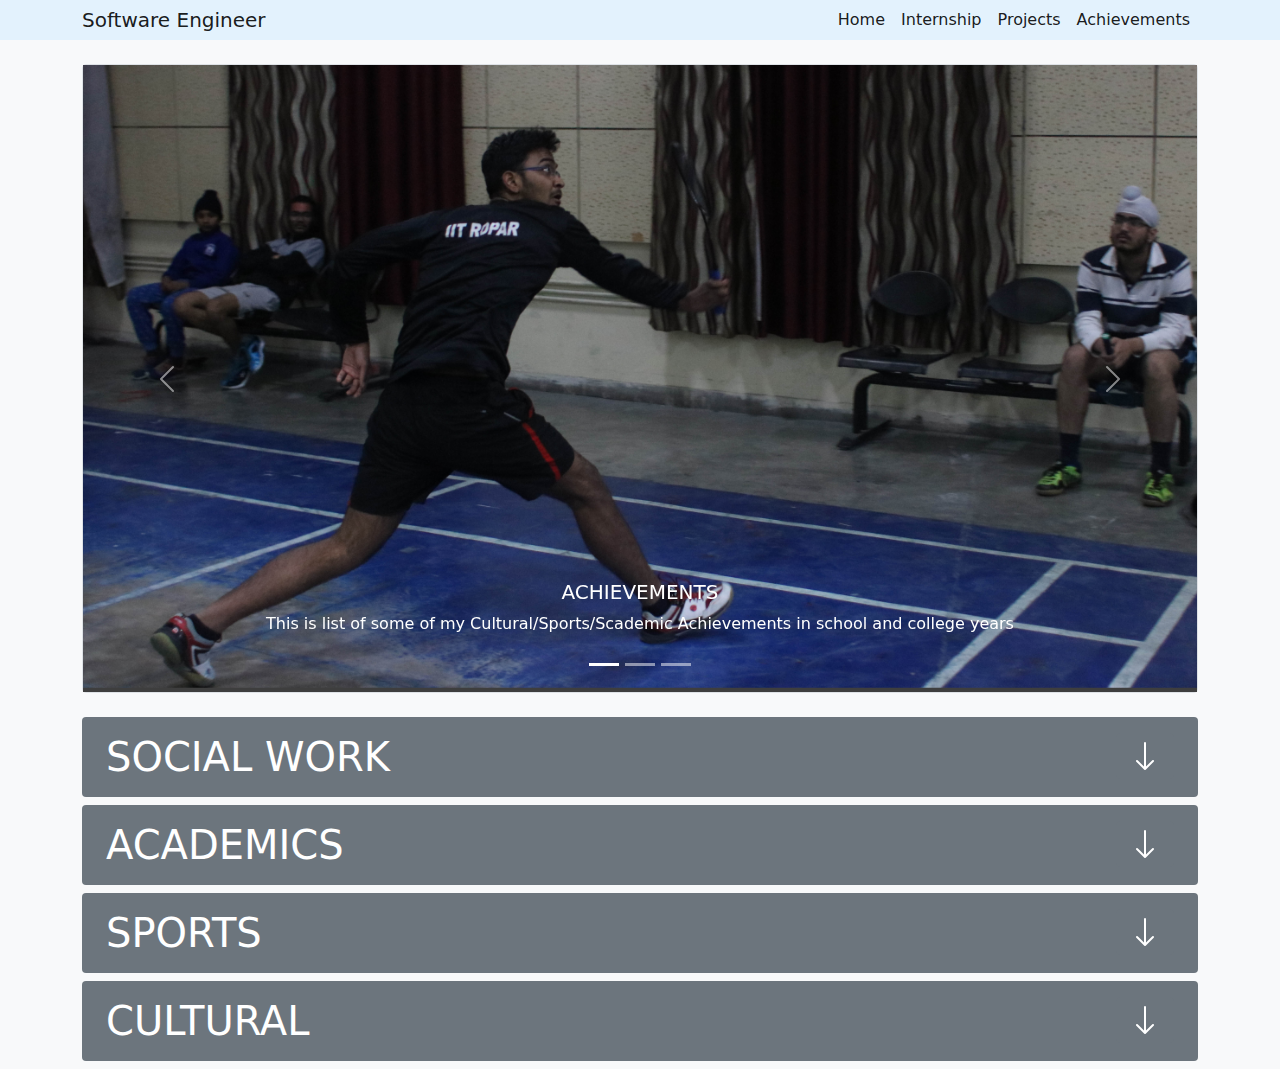
==== achievements.html @ 830b5b80 "first safe state" ====
<!DOCTYPE html>
<html lang="en">
  <head>
    <meta charset="UTF-8" />
    <meta http-equiv="X-UA-Compatible" content="IE=edge" />
    <meta name="viewport" content="width=device-width, initial-scale=1.0" />
    <!-- bootstrap css -->
    <link rel="stylesheet" href="./bootstrap.min.css" />

    <!-- my css -->
    <link rel="stylesheet" href="./style.css" />
    <title>Courses</title>
  </head>
  <body class="bg-light">
    <nav
      class="p-0 navbar navbar-expand-lg navbar-light"
      style="background-color: #e3f2fd"
    >
      <div class="container">
        <a class="navbar-brand" href="#">Software Engineer</a>
        <button
          class="navbar-toggler"
          type="button"
          data-bs-toggle="collapse"
          data-bs-target="#navbarSupportedContent"
          aria-controls="navbarSupportedContent"
          aria-expanded="false"
          aria-label="Toggle navigation"
        >
          <span class="navbar-toggler-icon"></span>
        </button>
        <div class="collapse navbar-collapse" id="navbarSupportedContent">
          <ul class="navbar-nav ms-auto mb-2 mb-lg-0">
            <li class="nav-item">
              <a class="nav-link active" aria-current="page" href="./index.html"
                >Home</a
              >
            </li>
            <li class="nav-item">
              <a
                class="nav-link active"
                aria-current="page"
                href="./internship.html"
                >Internship</a
              >
            </li>
            <li class="nav-item">
              <a
                class="nav-link active"
                aria-current="page"
                href="./projects.html"
                >Projects</a
              >
            </li>
            <li class="nav-item">
              <a
                class="nav-link active"
                aria-current="page"
                href="./achievements.html"
                >Achievements</a
              >
            </li>
          </ul>
        </div>
      </div>
    </nav>
    <div class="container">
      <!-- =====================================================================carousal -->
      <div id="top_area" class="container my-4 border rounded p-0">
        <div
          id="carouselExamplelight"
          class="carousel carousel-light slide carousel-fade"
          data-bs-ride="carousel"
        >
          <div class="carousel-indicators">
            <button
              type="button"
              data-bs-target="#carouselExamplelight"
              data-bs-slide-to="0"
              class="active"
              aria-current="true"
              aria-label="Slide 1"
            ></button>
            <button
              type="button"
              data-bs-target="#carouselExamplelight"
              data-bs-slide-to="1"
              aria-label="Slide 2"
            ></button>
            <button
              type="button"
              data-bs-target="#carouselExamplelight"
              data-bs-slide-to="2"
              aria-label="Slide 3"
            ></button>
          </div>
          <div class="carousel-inner">
            <div class="carousel-item active" data-bs-interval="10000">
              <img
                src="./img/achievements1.png"
                class="d-block w-100"
                alt="..."
              />
              <div class="carousel-caption d-none d-md-block">
                <h5>ACHIEVEMENTS</h5>
                <p>
                  This is list of some of my Cultural/Sports/Scademic
                  Achievements in school and college years
                </p>
              </div>
            </div>
            <div class="carousel-item" data-bs-interval="2000">
              <img
                src="./img/achievements2.png"
                class="d-block w-100"
                alt="..."
              />
              <div class="carousel-caption d-none d-md-block">
                <h5>ACHIEVEMENTS</h5>
                <p>
                  This is list of some of my Cultural/Sports/Scademic
                  Achievements in school and college years
                </p>
              </div>
            </div>
            <div class="carousel-item">
              <img
                src="./img/achievements3.png"
                class="d-block w-100"
                alt="..."
              />
              <div class="carousel-caption d-none d-md-block">
                <h5>ACHIEVEMENTS</h5>
                <p>
                  This is list of some of my Cultural/Sports/Scademic
                  Achievements in school and college years
                </p>
              </div>
            </div>
          </div>
          <button
            class="carousel-control-prev"
            type="button"
            data-bs-target="#carouselExamplelight"
            data-bs-slide="prev"
          >
            <span class="carousel-control-prev-icon" aria-hidden="true"></span>
            <span class="visually-hidden">Previous</span>
          </button>
          <button
            class="carousel-control-next"
            type="button"
            data-bs-target="#carouselExamplelight"
            data-bs-slide="next"
          >
            <span class="carousel-control-next-icon" aria-hidden="true"></span>
            <span class="visually-hidden">Next</span>
          </button>
        </div>
      </div>
      <!-- =====================================================================carousal end-->

      <!-- =====================================================================list -->
      <div class="container bg-secondary text-white border-5 rounded py-3 my-2">
        <div
          class="container"
          data-bs-toggle="collapse"
          data-bs-target="#collapseExample0"
          aria-expanded="false"
          aria-controls="collapseExample"
        >
          <h1 class="d-inline">SOCIAL WORK</h1>

          <button
            type="button"
            class="btn btn-secondary float-end d-none d-lg-block"
            data-bs-toggle="collapse"
            data-bs-target="#collapseExample0"
            aria-expanded="false"
            aria-controls="collapseExample"
          >
            <svg
              xmlns="http://www.w3.org/2000/svg"
              width="32"
              height="32"
              fill="currentColor"
              class="bi bi-arrow-down"
              viewBox="0 0 16 16"
            >
              <path
                fill-rule="evenodd"
                d="M8 1a.5.5 0 0 1 .5.5v11.793l3.146-3.147a.5.5 0 0 1 .708.708l-4 4a.5.5 0 0 1-.708 0l-4-4a.5.5 0 0 1 .708-.708L7.5 13.293V1.5A.5.5 0 0 1 8 1z"
              ></path>
            </svg>
          </button>
        </div>
        <div id="collapseExample0" class="collapse my-2">
          <div class="container bg-light py-3">
            <ol class="list-group list-group-flush">
              <li class="list-group-item">
                <span class="h3">Fund-Raising Executive - Bloodconnect</span>
                <br />
                <p class="text-primary my-2">
                  Indian Institute of Technology Delhi | Jun 2017
                </p>
                <p>
                  Started Working in Bloodconnect for a Social cause to help
                  reduce the Shortage of Blood supply in blood banks.
                </p>

                <!-- <p>
          fbabi fsabfasjhfbas fasjbfasjibf asnfbasjifbsafasdbujfbasdjk fasjbf
          ajks
        </p> -->
                <button
                  onclick="window.open('https://www.bloodconnect.org/');"
                  type="button"
                  class="btn btn-warning"
                >
                  About Bloodconnect
                </button>
              </li>
            </ol>
          </div>
        </div>
      </div>

      <div class="container bg-secondary text-white border-5 rounded py-3 my-2">
        <div
          class="container"
          data-bs-toggle="collapse"
          data-bs-target="#collapseExample1"
          aria-expanded="false"
          aria-controls="collapseExample"
        >
          <h1 class="d-inline">ACADEMICS</h1>

          <button
            type="button"
            class="btn btn-secondary float-end d-none d-lg-block"
            data-bs-toggle="collapse"
            data-bs-target="#collapseExample1"
            aria-expanded="false"
            aria-controls="collapseExample"
          >
            <svg
              xmlns="http://www.w3.org/2000/svg"
              width="32"
              height="32"
              fill="currentColor"
              class="bi bi-arrow-down"
              viewBox="0 0 16 16"
            >
              <path
                fill-rule="evenodd"
                d="M8 1a.5.5 0 0 1 .5.5v11.793l3.146-3.147a.5.5 0 0 1 .708.708l-4 4a.5.5 0 0 1-.708 0l-4-4a.5.5 0 0 1 .708-.708L7.5 13.293V1.5A.5.5 0 0 1 8 1z"
              ></path>
            </svg>
          </button>
        </div>
        <div id="collapseExample1" class="collapse my-2">
          <div class="container bg-light py-3">
            <ol class="list-group list-group-flush">
              <li class="list-group-item">
                <span class="h3"
                  >KVPY-IISc (kishore vaigyanik protsahan yojana)
                </span>
                <br />
                <p class="text-primary my-2">
                  Indian Institute of Science (IISc) | Nov 2016
                </p>
                <p>Cleared the Apptitude test of KVPY Exam</p>

                <!-- <p>
          fbabi fsabfasjhfbas fasjbfasjibf asnfbasjifbsafasdbujfbasdjk fasjbf
          ajks
        </p> -->
                <button
                  onclick="window.open('http://www.kvpy.iisc.ernet.in/main/index.htm', '_blank');"
                  type="button"
                  class="btn btn-warning"
                >
                  About KVPY
                </button>
              </li>
              <li class="list-group-item">
                <span class="h3"
                  >Maharashtra Talent Search Examination(MTSE)
                </span>
                <br />
                <p class="text-primary my-2">
                  Nowrosjee Wadia College, Pune | Aug 2013
                </p>
                <p>Received prize and Letter of Honour form MTSE.</p>

                <!-- <p>
          fbabi fsabfasjhfbas fasjbfasjibf asnfbasjifbsafasdbujfbasdjk fasjbf
          ajks
        </p> -->
                <button
                  onclick="window.open('https://www.mtsexam.org/', '_blank');"
                  type="button"
                  class="btn btn-warning"
                >
                  About MTSE
                </button>
              </li>
              <li class="list-group-item">
                <span class="h3"
                  >Dr. Homi Bhabha Balvaidnyanik Competition.
                </span>
                <br />
                <p class="text-primary my-2">
                  The Mumbai Science Teacher's Association | Jun 2010
                </p>
                <p>Cleared The Homi Bhabha Balvaidnyanik Competition.</p>

                <!-- <p>
          fbabi fsabfasjhfbas fasjbfasjibf asnfbasjifbsafasdbujfbasdjk fasjbf
          ajks
        </p> -->
                <button
                  onclick="window.open('https://msta.in/homi-bhabha-exams/', '_blank');"
                  type="button"
                  class="btn btn-warning"
                >
                  About Homi Baba
                </button>
              </li>
              <li class="list-group-item">
                <span class="h3">Vedic Maths </span>
                <br />
                <p class="text-primary my-2">
                  Multidisciplinary Professional Training, Pune (MPTA pune) |
                  Jun 2006
                </p>
                <p>Cleared 1st level in vedic maths</p>

                <button
                  onclick="window.open('http://mathlearners.com/', '_blank');"
                  type="button"
                  class="btn btn-warning"
                >
                  Vedic maths
                </button>
              </li>
            </ol>
          </div>
        </div>
      </div>

      <div class="container bg-secondary text-white border-5 rounded py-3 my-2">
        <div
          class="container"
          data-bs-toggle="collapse"
          data-bs-target="#collapseExample2"
          aria-expanded="false"
          aria-controls="collapseExample"
        >
          <h1 class="d-inline">SPORTS</h1>

          <button
            type="button"
            class="btn btn-secondary float-end d-none d-lg-block"
            data-bs-toggle="collapse"
            data-bs-target="#collapseExample2"
            aria-expanded="false"
            aria-controls="collapseExample"
          >
            <svg
              xmlns="http://www.w3.org/2000/svg"
              width="32"
              height="32"
              fill="currentColor"
              class="bi bi-arrow-down"
              viewBox="0 0 16 16"
            >
              <path
                fill-rule="evenodd"
                d="M8 1a.5.5 0 0 1 .5.5v11.793l3.146-3.147a.5.5 0 0 1 .708.708l-4 4a.5.5 0 0 1-.708 0l-4-4a.5.5 0 0 1 .708-.708L7.5 13.293V1.5A.5.5 0 0 1 8 1z"
              ></path>
            </svg>
          </button>
        </div>
        <div id="collapseExample2" class="collapse my-2">
          <div class="container bg-light py-3">
            <ol class="list-group list-group-flush">
              <li class="list-group-item">
                <span class="h3">52nd Inter-IIT sports meet </span>
                <br />
                <p class="text-primary my-2">
                  Indian Institute of Technology Madras | Dec 2017
                </p>
                <p>Represented IIT Ropar in 52nd Inter IIT sports meet.</p>
                <p>Sport - Badminton</p>

                <!-- <p>
          fbabi fsabfasjhfbas fasjbfasjibf asnfbasjifbsafasdbujfbasdjk fasjbf
          ajks
        </p> -->
                <button
                  onclick="window.open('https://www.google.com/search?q=inter+iit+sports+meet&oq=inter+iit+sport&aqs=chrome.0.0l2j69i57j0l6.6520j0j7&client=ubuntu&sourceid=chrome&ie=UTF-8', '_blank');"
                  type="button"
                  class="btn btn-warning"
                >
                  About
                </button>
              </li>
              <li class="list-group-item">
                <span class="h3"
                  >1st place in chess competition. (2nd Year)
                </span>
                <br />
                <p class="text-primary my-2">IIT Ropar | Jan 2019</p>
                <p>
                  Secured 1st place in Inter Year Chess Tournament at IIT Ropar
                </p>

                <!-- <p>
          fbabi fsabfasjhfbas fasjbfasjibf asnfbasjifbsafasdbujfbasdjk fasjbf
          ajks
        </p> -->
                <button
                  onclick="window.open('https://www.facebook.com/aarohan.iitrpr/', '_blank');"
                  type="button"
                  class="btn btn-warning"
                >
                  About Sports Fest
                </button>
              </li>
              <li class="list-group-item">
                <span class="h3">Karate </span>
                <br />
                <p class="text-primary my-2">
                  Jeevan Kirloskar Smriti Karandak | Dec 2011
                </p>
                <p>3rd place in District Karate Tournaments</p>
              </li>
              <li class="list-group-item">
                <span class="h3">Strengthon IIT Ropar </span>
                <br />
                <p class="text-primary my-2">IIT Ropar | Feb 2017</p>
                <p>Secured 1st place in Tug of war event at IIT Ropar</p>
              </li>
            </ol>
          </div>
        </div>
      </div>

      <div class="container bg-secondary text-white border-5 rounded py-3 my-2">
        <div
          class="container"
          data-bs-toggle="collapse"
          data-bs-target="#collapseExample3"
          aria-expanded="false"
          aria-controls="collapseExample"
        >
          <h1 class="d-inline">CULTURAL</h1>

          <button
            type="button"
            class="btn btn-secondary float-end d-none d-lg-block"
            data-bs-toggle="collapse"
            data-bs-target="#collapseExample3"
            aria-expanded="false"
            aria-controls="collapseExample"
          >
            <svg
              xmlns="http://www.w3.org/2000/svg"
              width="32"
              height="32"
              fill="currentColor"
              class="bi bi-arrow-down"
              viewBox="0 0 16 16"
            >
              <path
                fill-rule="evenodd"
                d="M8 1a.5.5 0 0 1 .5.5v11.793l3.146-3.147a.5.5 0 0 1 .708.708l-4 4a.5.5 0 0 1-.708 0l-4-4a.5.5 0 0 1 .708-.708L7.5 13.293V1.5A.5.5 0 0 1 8 1z"
              ></path>
            </svg>
          </button>
        </div>
        <div id="collapseExample3" class="collapse my-2">
          <div class="container bg-light py-3">
            <ol class="list-group list-group-flush">
              <li class="list-group-item">
                <span class="h3">level 1 - Harmonium Exam </span>
                <br />
                <p class="text-primary my-2">
                  Akhil Bhartiya Gandharva Mahavidyalaya Mandal, Mumbai | Jun
                  2008
                </p>
                <p>Cleared Level-1 Harmonium exam</p>
                <p>Sport - Badminton</p>

                <!-- <p>
          fbabi fsabfasjhfbas fasjbfasjibf asnfbasjifbsafasdbujfbasdjk fasjbf
          ajks
        </p> -->
                <button
                  onclick="window.open('https://abgmvm.org/');"
                  type="button"
                  class="btn btn-warning"
                >
                  About
                </button>
              </li>
              <li class="list-group-item">
                <span class="h3">level 2 - Harmonium Exam </span>
                <br />
                <p class="text-primary my-2">
                  Akhil Bhartiya Gandharva Mahavidyalaya Mandal, Mumbai | Jul
                  2009
                </p>
                <p>Cleared Level-2 Harmonium exam.</p>

                <!-- <p>
          fbabi fsabfasjhfbas fasjbfasjibf asnfbasjifbsafasdbujfbasdjk fasjbf
          ajks
        </p> -->
                <button
                  onclick="window.open('https://abgmvm.org/', '_blank');"
                  type="button"
                  class="btn btn-warning"
                >
                  About
                </button>
              </li>
            </ol>
          </div>
        </div>
      </div>

      <!-- ===================================================================== list -->
    </div>

    <script src="./bootstrap.min.js"></script>
  </body>
</html>
---- style.css ----
/* ======================================================================fonts */
/* @import url(../fonts/Roboto/Roboto-Regular.ttf);
@import url("https://fonts.googleapis.com/css2?family=Baloo+Bhai+2:wght@600&display=swap"); */
/* ======================================================================fonts */

html,
body {
  /* font-family: "Roboto"; */
  /* font-family: "Baloo Bhai 2", cursive; */
  font-family: -apple-system, system-ui, BlinkMacSystemFont, "Segoe UI", Roboto,
    "Helvetica Neue", Arial, sans-serif;
  margin: 0%;
  box-sizing: border-box;
  /* background-image: url("https://images.unsplash.com/photo-1454117096348-e4abbeba002c?ixlib=rb-1.2.1&ixid=MnwxMjA3fDB8MHxwaG90by1wYWdlfHx8fGVufDB8fHx8&auto=format&fit=crop&w=750&q=80");
  background-size: cover; */
}

.my_navbar a:active {
  color: blueviolet;
}
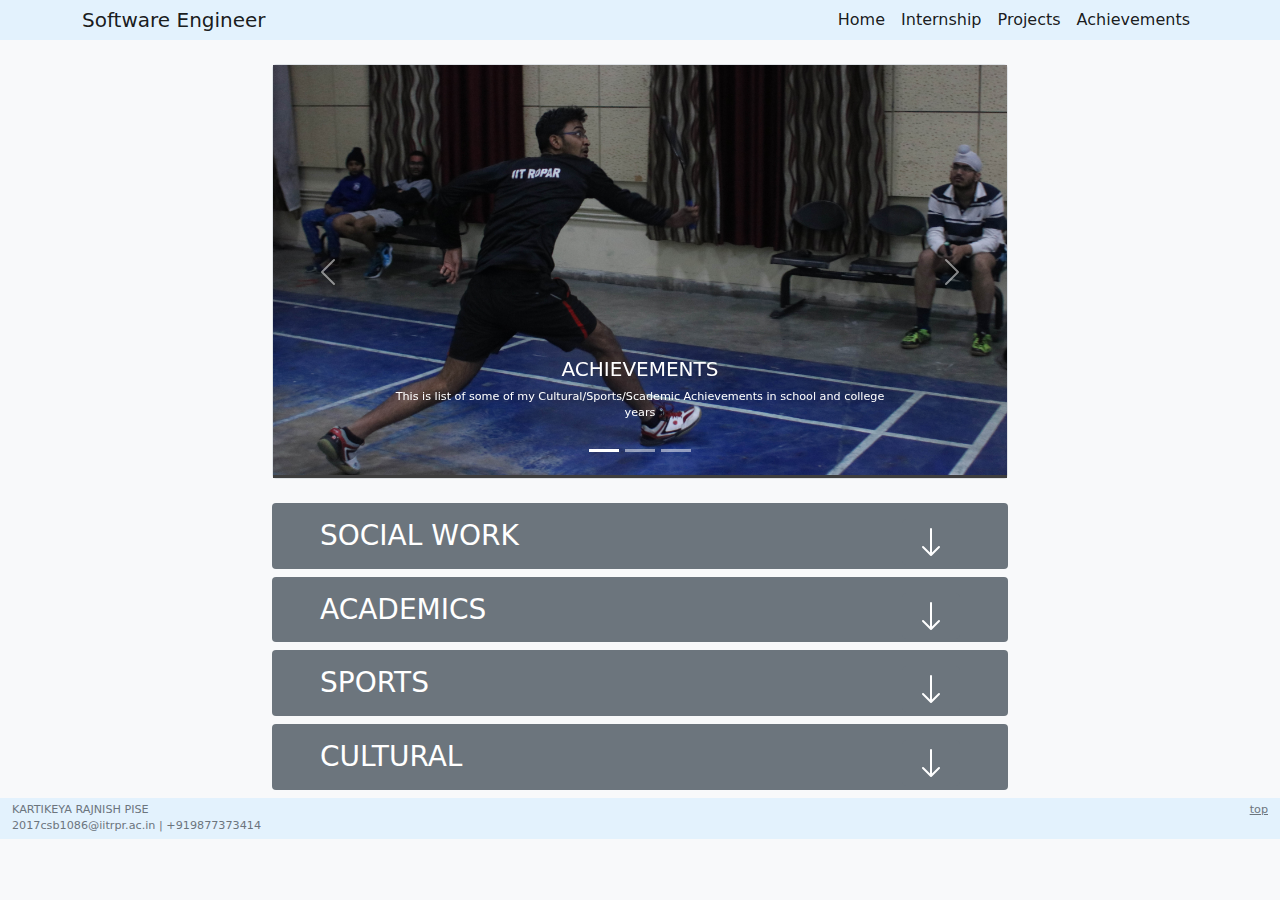
==== commit 8ba4dc4c: "final1 commit before deploying" ====
--- a/achievements.html
+++ b/achievements.html
@@ -9,7 +9,7 @@
 
     <!-- my css -->
     <link rel="stylesheet" href="./style.css" />
-    <title>Courses</title>
+    <title>Kartikeya</title>
   </head>
   <body class="bg-light">
     <nav
@@ -65,474 +65,511 @@
       </div>
     </nav>
     <div class="container">
-      <!-- =====================================================================carousal -->
-      <div id="top_area" class="container my-4 border rounded p-0">
-        <div
-          id="carouselExamplelight"
-          class="carousel carousel-light slide carousel-fade"
-          data-bs-ride="carousel"
-        >
-          <div class="carousel-indicators">
-            <button
-              type="button"
-              data-bs-target="#carouselExamplelight"
-              data-bs-slide-to="0"
-              class="active"
-              aria-current="true"
-              aria-label="Slide 1"
-            ></button>
-            <button
-              type="button"
-              data-bs-target="#carouselExamplelight"
-              data-bs-slide-to="1"
-              aria-label="Slide 2"
-            ></button>
-            <button
-              type="button"
-              data-bs-target="#carouselExamplelight"
-              data-bs-slide-to="2"
-              aria-label="Slide 3"
-            ></button>
+      <!-- =====================================================================list -->
+      <div class="row">
+        <div class="col-lg-2"></div>
+        <div class="col-lg-8 decrease_font">
+          <!-- =====================================================================carousal -->
+          <div id="top_area" class="container my-4 border rounded p-0">
+            <div
+              id="carouselExamplelight"
+              class="carousel carousel-light slide carousel-fade"
+              data-bs-ride="carousel"
+            >
+              <div class="carousel-indicators">
+                <button
+                  type="button"
+                  data-bs-target="#carouselExamplelight"
+                  data-bs-slide-to="0"
+                  class="active"
+                  aria-current="true"
+                  aria-label="Slide 1"
+                ></button>
+                <button
+                  type="button"
+                  data-bs-target="#carouselExamplelight"
+                  data-bs-slide-to="1"
+                  aria-label="Slide 2"
+                ></button>
+                <button
+                  type="button"
+                  data-bs-target="#carouselExamplelight"
+                  data-bs-slide-to="2"
+                  aria-label="Slide 3"
+                ></button>
+              </div>
+              <div class="carousel-inner">
+                <div class="carousel-item active" data-bs-interval="10000">
+                  <img
+                    src="./img/achievements1.png"
+                    class="d-block w-100"
+                    alt="..."
+                  />
+                  <div class="carousel-caption d-none d-md-block">
+                    <h5>ACHIEVEMENTS</h5>
+                    <p>
+                      This is list of some of my Cultural/Sports/Scademic
+                      Achievements in school and college years
+                    </p>
+                  </div>
+                </div>
+                <div class="carousel-item" data-bs-interval="2000">
+                  <img
+                    src="./img/achievements2.png"
+                    class="d-block w-100"
+                    alt="..."
+                  />
+                  <div class="carousel-caption d-none d-md-block">
+                    <h5>ACHIEVEMENTS</h5>
+                    <p>
+                      This is list of some of my Cultural/Sports/Scademic
+                      Achievements in school and college years
+                    </p>
+                  </div>
+                </div>
+                <div class="carousel-item">
+                  <img
+                    src="./img/achievements3.png"
+                    class="d-block w-100"
+                    alt="..."
+                  />
+                  <div class="carousel-caption d-none d-md-block">
+                    <h5>ACHIEVEMENTS</h5>
+                    <p>
+                      This is list of some of my Cultural/Sports/Scademic
+                      Achievements in school and college years
+                    </p>
+                  </div>
+                </div>
+              </div>
+              <button
+                class="carousel-control-prev"
+                type="button"
+                data-bs-target="#carouselExamplelight"
+                data-bs-slide="prev"
+              >
+                <span
+                  class="carousel-control-prev-icon"
+                  aria-hidden="true"
+                ></span>
+                <span class="visually-hidden">Previous</span>
+              </button>
+              <button
+                class="carousel-control-next"
+                type="button"
+                data-bs-target="#carouselExamplelight"
+                data-bs-slide="next"
+              >
+                <span
+                  class="carousel-control-next-icon"
+                  aria-hidden="true"
+                ></span>
+                <span class="visually-hidden">Next</span>
+              </button>
+            </div>
           </div>
-          <div class="carousel-inner">
-            <div class="carousel-item active" data-bs-interval="10000">
-              <img
-                src="./img/achievements1.png"
-                class="d-block w-100"
-                alt="..."
-              />
-              <div class="carousel-caption d-none d-md-block">
-                <h5>ACHIEVEMENTS</h5>
-                <p>
-                  This is list of some of my Cultural/Sports/Scademic
-                  Achievements in school and college years
-                </p>
+          <!-- =====================================================================carousal end-->
+
+          <div
+            class="container bg-secondary text-white border-5 rounded py-3 my-2"
+          >
+            <div
+              class="container"
+              data-bs-toggle="collapse"
+              data-bs-target="#collapseExample0"
+              aria-expanded="false"
+              aria-controls="collapseExample"
+            >
+              <h3 class="d-inline">SOCIAL WORK</h3>
+
+              <button
+                type="button"
+                class="btn btn-secondary float-end d-none d-lg-block"
+                data-bs-toggle="collapse"
+                data-bs-target="#collapseExample0"
+                aria-expanded="false"
+                aria-controls="collapseExample"
+              >
+                <svg
+                  xmlns="http://www.w3.org/2000/svg"
+                  width="32"
+                  height="32"
+                  fill="currentColor"
+                  class="bi bi-arrow-down"
+                  viewBox="0 0 16 16"
+                >
+                  <path
+                    fill-rule="evenodd"
+                    d="M8 1a.5.5 0 0 1 .5.5v11.793l3.146-3.147a.5.5 0 0 1 .708.708l-4 4a.5.5 0 0 1-.708 0l-4-4a.5.5 0 0 1 .708-.708L7.5 13.293V1.5A.5.5 0 0 1 8 1z"
+                  ></path>
+                </svg>
+              </button>
+            </div>
+            <div id="collapseExample0" class="collapse my-2">
+              <div class="container bg-light py-3">
+                <ol class="list-group list-group-flush">
+                  <li class="list-group-item">
+                    <span class="h5"
+                      >Fund-Raising Executive - Bloodconnect</span
+                    >
+                    <br />
+                    <p class="text-primary my-2">
+                      Indian Institute of Technology Delhi | Jun 2017
+                    </p>
+                    <p>
+                      Started Working in Bloodconnect for a Social cause to help
+                      reduce the Shortage of Blood supply in blood banks.
+                    </p>
+
+                    <!-- <p>
+              fbabi fsabfasjhfbas fasjbfasjibf asnfbasjifbsafasdbujfbasdjk fasjbf
+              ajks
+            </p> -->
+                    <button
+                      onclick="window.open('https://www.bloodconnect.org/');"
+                      type="button"
+                      class="btn btn-warning"
+                    >
+                      About Bloodconnect
+                    </button>
+                  </li>
+                </ol>
               </div>
             </div>
-            <div class="carousel-item" data-bs-interval="2000">
-              <img
-                src="./img/achievements2.png"
-                class="d-block w-100"
-                alt="..."
-              />
-              <div class="carousel-caption d-none d-md-block">
-                <h5>ACHIEVEMENTS</h5>
-                <p>
-                  This is list of some of my Cultural/Sports/Scademic
-                  Achievements in school and college years
-                </p>
+          </div>
+
+          <div
+            class="container bg-secondary text-white border-5 rounded py-3 my-2"
+          >
+            <div
+              class="container"
+              data-bs-toggle="collapse"
+              data-bs-target="#collapseExample1"
+              aria-expanded="false"
+              aria-controls="collapseExample"
+            >
+              <h3 class="d-inline">ACADEMICS</h3>
+
+              <button
+                type="button"
+                class="btn btn-secondary float-end d-none d-lg-block"
+                data-bs-toggle="collapse"
+                data-bs-target="#collapseExample1"
+                aria-expanded="false"
+                aria-controls="collapseExample"
+              >
+                <svg
+                  xmlns="http://www.w3.org/2000/svg"
+                  width="32"
+                  height="32"
+                  fill="currentColor"
+                  class="bi bi-arrow-down"
+                  viewBox="0 0 16 16"
+                >
+                  <path
+                    fill-rule="evenodd"
+                    d="M8 1a.5.5 0 0 1 .5.5v11.793l3.146-3.147a.5.5 0 0 1 .708.708l-4 4a.5.5 0 0 1-.708 0l-4-4a.5.5 0 0 1 .708-.708L7.5 13.293V1.5A.5.5 0 0 1 8 1z"
+                  ></path>
+                </svg>
+              </button>
+            </div>
+            <div id="collapseExample1" class="collapse my-2">
+              <div class="container bg-light py-3">
+                <ol class="list-group list-group-flush">
+                  <li class="list-group-item">
+                    <span class="h5"
+                      >KVPY-IISc (kishore vaigyanik protsahan yojana)
+                    </span>
+                    <br />
+                    <p class="text-primary my-2">
+                      Indian Institute of Science (IISc) | Nov 2016
+                    </p>
+                    <p>Cleared the Apptitude test of KVPY Exam</p>
+
+                    <!-- <p>
+              fbabi fsabfasjhfbas fasjbfasjibf asnfbasjifbsafasdbujfbasdjk fasjbf
+              ajks
+            </p> -->
+                    <button
+                      onclick="window.open('http://www.kvpy.iisc.ernet.in/main/index.htm', '_blank');"
+                      type="button"
+                      class="btn btn-warning"
+                    >
+                      About KVPY
+                    </button>
+                  </li>
+                  <li class="list-group-item">
+                    <span class="h5"
+                      >Maharashtra Talent Search Examination(MTSE)
+                    </span>
+                    <br />
+                    <p class="text-primary my-2">
+                      Nowrosjee Wadia College, Pune | Aug 2013
+                    </p>
+                    <p>Received prize and Letter of Honour form MTSE.</p>
+
+                    <!-- <p>
+              fbabi fsabfasjhfbas fasjbfasjibf asnfbasjifbsafasdbujfbasdjk fasjbf
+              ajks
+            </p> -->
+                    <button
+                      onclick="window.open('https://www.mtsexam.org/', '_blank');"
+                      type="button"
+                      class="btn btn-warning"
+                    >
+                      About MTSE
+                    </button>
+                  </li>
+                  <li class="list-group-item">
+                    <span class="h5"
+                      >Dr. Homi Bhabha Balvaidnyanik Competition.
+                    </span>
+                    <br />
+                    <p class="text-primary my-2">
+                      The Mumbai Science Teacher's Association | Jun 2010
+                    </p>
+                    <p>Cleared The Homi Bhabha Balvaidnyanik Competition.</p>
+
+                    <!-- <p>
+              fbabi fsabfasjhfbas fasjbfasjibf asnfbasjifbsafasdbujfbasdjk fasjbf
+              ajks
+            </p> -->
+                    <button
+                      onclick="window.open('https://msta.in/homi-bhabha-exams/', '_blank');"
+                      type="button"
+                      class="btn btn-warning"
+                    >
+                      About Homi Baba
+                    </button>
+                  </li>
+                  <li class="list-group-item">
+                    <span class="h5">Vedic Maths </span>
+                    <br />
+                    <p class="text-primary my-2">
+                      Multidisciplinary Professional Training, Pune (MPTA pune)
+                      | Jun 2006
+                    </p>
+                    <p>Cleared 1st level in vedic maths</p>
+
+                    <button
+                      onclick="window.open('http://mathlearners.com/', '_blank');"
+                      type="button"
+                      class="btn btn-warning"
+                    >
+                      Vedic maths
+                    </button>
+                  </li>
+                </ol>
               </div>
             </div>
-            <div class="carousel-item">
-              <img
-                src="./img/achievements3.png"
-                class="d-block w-100"
-                alt="..."
-              />
-              <div class="carousel-caption d-none d-md-block">
-                <h5>ACHIEVEMENTS</h5>
-                <p>
-                  This is list of some of my Cultural/Sports/Scademic
-                  Achievements in school and college years
-                </p>
+          </div>
+
+          <div
+            class="container bg-secondary text-white border-5 rounded py-3 my-2"
+          >
+            <div
+              class="container"
+              data-bs-toggle="collapse"
+              data-bs-target="#collapseExample2"
+              aria-expanded="false"
+              aria-controls="collapseExample"
+            >
+              <h3 class="d-inline">SPORTS</h3>
+
+              <button
+                type="button"
+                class="btn btn-secondary float-end d-none d-lg-block"
+                data-bs-toggle="collapse"
+                data-bs-target="#collapseExample2"
+                aria-expanded="false"
+                aria-controls="collapseExample"
+              >
+                <svg
+                  xmlns="http://www.w3.org/2000/svg"
+                  width="32"
+                  height="32"
+                  fill="currentColor"
+                  class="bi bi-arrow-down"
+                  viewBox="0 0 16 16"
+                >
+                  <path
+                    fill-rule="evenodd"
+                    d="M8 1a.5.5 0 0 1 .5.5v11.793l3.146-3.147a.5.5 0 0 1 .708.708l-4 4a.5.5 0 0 1-.708 0l-4-4a.5.5 0 0 1 .708-.708L7.5 13.293V1.5A.5.5 0 0 1 8 1z"
+                  ></path>
+                </svg>
+              </button>
+            </div>
+            <div id="collapseExample2" class="collapse my-2">
+              <div class="container bg-light py-3">
+                <ol class="list-group list-group-flush">
+                  <li class="list-group-item">
+                    <span class="h5">52nd Inter-IIT sports meet </span>
+                    <br />
+                    <p class="text-primary my-2">
+                      Indian Institute of Technology Madras | Dec 2017
+                    </p>
+                    <p>Represented IIT Ropar in 52nd Inter IIT sports meet.</p>
+                    <p>Sport - Badminton</p>
+
+                    <!-- <p>
+              fbabi fsabfasjhfbas fasjbfasjibf asnfbasjifbsafasdbujfbasdjk fasjbf
+              ajks
+            </p> -->
+                    <button
+                      onclick="window.open('https://www.google.com/search?q=inter+iit+sports+meet&oq=inter+iit+sport&aqs=chrome.0.0l2j69i57j0l6.6520j0j7&client=ubuntu&sourceid=chrome&ie=UTF-8', '_blank');"
+                      type="button"
+                      class="btn btn-warning"
+                    >
+                      About
+                    </button>
+                  </li>
+                  <li class="list-group-item">
+                    <span class="h5"
+                      >1st place in chess competition. (2nd Year)
+                    </span>
+                    <br />
+                    <p class="text-primary my-2">IIT Ropar | Jan 2019</p>
+                    <p>
+                      Secured 1st place in Inter Year Chess Tournament at IIT
+                      Ropar
+                    </p>
+
+                    <!-- <p>
+              fbabi fsabfasjhfbas fasjbfasjibf asnfbasjifbsafasdbujfbasdjk fasjbf
+              ajks
+            </p> -->
+                    <button
+                      onclick="window.open('https://www.facebook.com/aarohan.iitrpr/', '_blank');"
+                      type="button"
+                      class="btn btn-warning"
+                    >
+                      About Sports Fest
+                    </button>
+                  </li>
+                  <li class="list-group-item">
+                    <span class="h5">Karate </span>
+                    <br />
+                    <p class="text-primary my-2">
+                      Jeevan Kirloskar Smriti Karandak | Dec 2011
+                    </p>
+                    <p>3rd place in District Karate Tournaments</p>
+                  </li>
+                  <li class="list-group-item">
+                    <span class="h5">Strengthon IIT Ropar </span>
+                    <br />
+                    <p class="text-primary my-2">IIT Ropar | Feb 2017</p>
+                    <p>Secured 1st place in Tug of war event at IIT Ropar</p>
+                  </li>
+                </ol>
               </div>
             </div>
           </div>
-          <button
-            class="carousel-control-prev"
-            type="button"
-            data-bs-target="#carouselExamplelight"
-            data-bs-slide="prev"
+
+          <div
+            class="container bg-secondary text-white border-5 rounded py-3 my-2"
           >
-            <span class="carousel-control-prev-icon" aria-hidden="true"></span>
-            <span class="visually-hidden">Previous</span>
-          </button>
-          <button
-            class="carousel-control-next"
-            type="button"
-            data-bs-target="#carouselExamplelight"
-            data-bs-slide="next"
-          >
-            <span class="carousel-control-next-icon" aria-hidden="true"></span>
-            <span class="visually-hidden">Next</span>
-          </button>
-        </div>
-      </div>
-      <!-- =====================================================================carousal end-->
-
-      <!-- =====================================================================list -->
-      <div class="container bg-secondary text-white border-5 rounded py-3 my-2">
-        <div
-          class="container"
-          data-bs-toggle="collapse"
-          data-bs-target="#collapseExample0"
-          aria-expanded="false"
-          aria-controls="collapseExample"
-        >
-          <h1 class="d-inline">SOCIAL WORK</h1>
-
-          <button
-            type="button"
-            class="btn btn-secondary float-end d-none d-lg-block"
-            data-bs-toggle="collapse"
-            data-bs-target="#collapseExample0"
-            aria-expanded="false"
-            aria-controls="collapseExample"
-          >
-            <svg
-              xmlns="http://www.w3.org/2000/svg"
-              width="32"
-              height="32"
-              fill="currentColor"
-              class="bi bi-arrow-down"
-              viewBox="0 0 16 16"
+            <div
+              class="container"
+              data-bs-toggle="collapse"
+              data-bs-target="#collapseExample3"
+              aria-expanded="false"
+              aria-controls="collapseExample"
             >
-              <path
-                fill-rule="evenodd"
-                d="M8 1a.5.5 0 0 1 .5.5v11.793l3.146-3.147a.5.5 0 0 1 .708.708l-4 4a.5.5 0 0 1-.708 0l-4-4a.5.5 0 0 1 .708-.708L7.5 13.293V1.5A.5.5 0 0 1 8 1z"
-              ></path>
-            </svg>
-          </button>
-        </div>
-        <div id="collapseExample0" class="collapse my-2">
-          <div class="container bg-light py-3">
-            <ol class="list-group list-group-flush">
-              <li class="list-group-item">
-                <span class="h3">Fund-Raising Executive - Bloodconnect</span>
-                <br />
-                <p class="text-primary my-2">
-                  Indian Institute of Technology Delhi | Jun 2017
-                </p>
-                <p>
-                  Started Working in Bloodconnect for a Social cause to help
-                  reduce the Shortage of Blood supply in blood banks.
-                </p>
-
-                <!-- <p>
-          fbabi fsabfasjhfbas fasjbfasjibf asnfbasjifbsafasdbujfbasdjk fasjbf
-          ajks
-        </p> -->
-                <button
-                  onclick="window.open('https://www.bloodconnect.org/');"
-                  type="button"
-                  class="btn btn-warning"
+              <h3 class="d-inline">CULTURAL</h3>
+
+              <button
+                type="button"
+                class="btn btn-secondary float-end d-none d-lg-block"
+                data-bs-toggle="collapse"
+                data-bs-target="#collapseExample3"
+                aria-expanded="false"
+                aria-controls="collapseExample"
+              >
+                <svg
+                  xmlns="http://www.w3.org/2000/svg"
+                  width="32"
+                  height="32"
+                  fill="currentColor"
+                  class="bi bi-arrow-down"
+                  viewBox="0 0 16 16"
                 >
-                  About Bloodconnect
-                </button>
-              </li>
-            </ol>
+                  <path
+                    fill-rule="evenodd"
+                    d="M8 1a.5.5 0 0 1 .5.5v11.793l3.146-3.147a.5.5 0 0 1 .708.708l-4 4a.5.5 0 0 1-.708 0l-4-4a.5.5 0 0 1 .708-.708L7.5 13.293V1.5A.5.5 0 0 1 8 1z"
+                  ></path>
+                </svg>
+              </button>
+            </div>
+            <div id="collapseExample3" class="collapse my-2">
+              <div class="container bg-light py-3">
+                <ol class="list-group list-group-flush">
+                  <li class="list-group-item">
+                    <span class="h5">level 1 - Harmonium Exam </span>
+                    <br />
+                    <p class="text-primary my-2">
+                      Akhil Bhartiya Gandharva Mahavidyalaya Mandal, Mumbai |
+                      Jun 2008
+                    </p>
+                    <p>Cleared Level-1 Harmonium exam</p>
+                    <p>Sport - Badminton</p>
+
+                    <!-- <p>
+              fbabi fsabfasjhfbas fasjbfasjibf asnfbasjifbsafasdbujfbasdjk fasjbf
+              ajks
+            </p> -->
+                    <button
+                      onclick="window.open('https://abgmvm.org/');"
+                      type="button"
+                      class="btn btn-warning"
+                    >
+                      About
+                    </button>
+                  </li>
+                  <li class="list-group-item">
+                    <span class="h5">level 2 - Harmonium Exam </span>
+                    <br />
+                    <p class="text-primary my-2">
+                      Akhil Bhartiya Gandharva Mahavidyalaya Mandal, Mumbai |
+                      Jul 2009
+                    </p>
+                    <p>Cleared Level-2 Harmonium exam.</p>
+
+                    <!-- <p>
+              fbabi fsabfasjhfbas fasjbfasjibf asnfbasjifbsafasdbujfbasdjk fasjbf
+              ajks
+            </p> -->
+                    <button
+                      onclick="window.open('https://abgmvm.org/', '_blank');"
+                      type="button"
+                      class="btn btn-warning"
+                    >
+                      About
+                    </button>
+                  </li>
+                </ol>
+              </div>
+            </div>
           </div>
         </div>
-      </div>
-
-      <div class="container bg-secondary text-white border-5 rounded py-3 my-2">
-        <div
-          class="container"
-          data-bs-toggle="collapse"
-          data-bs-target="#collapseExample1"
-          aria-expanded="false"
-          aria-controls="collapseExample"
-        >
-          <h1 class="d-inline">ACADEMICS</h1>
-
-          <button
-            type="button"
-            class="btn btn-secondary float-end d-none d-lg-block"
-            data-bs-toggle="collapse"
-            data-bs-target="#collapseExample1"
-            aria-expanded="false"
-            aria-controls="collapseExample"
-          >
-            <svg
-              xmlns="http://www.w3.org/2000/svg"
-              width="32"
-              height="32"
-              fill="currentColor"
-              class="bi bi-arrow-down"
-              viewBox="0 0 16 16"
-            >
-              <path
-                fill-rule="evenodd"
-                d="M8 1a.5.5 0 0 1 .5.5v11.793l3.146-3.147a.5.5 0 0 1 .708.708l-4 4a.5.5 0 0 1-.708 0l-4-4a.5.5 0 0 1 .708-.708L7.5 13.293V1.5A.5.5 0 0 1 8 1z"
-              ></path>
-            </svg>
-          </button>
-        </div>
-        <div id="collapseExample1" class="collapse my-2">
-          <div class="container bg-light py-3">
-            <ol class="list-group list-group-flush">
-              <li class="list-group-item">
-                <span class="h3"
-                  >KVPY-IISc (kishore vaigyanik protsahan yojana)
-                </span>
-                <br />
-                <p class="text-primary my-2">
-                  Indian Institute of Science (IISc) | Nov 2016
-                </p>
-                <p>Cleared the Apptitude test of KVPY Exam</p>
-
-                <!-- <p>
-          fbabi fsabfasjhfbas fasjbfasjibf asnfbasjifbsafasdbujfbasdjk fasjbf
-          ajks
-        </p> -->
-                <button
-                  onclick="window.open('http://www.kvpy.iisc.ernet.in/main/index.htm', '_blank');"
-                  type="button"
-                  class="btn btn-warning"
-                >
-                  About KVPY
-                </button>
-              </li>
-              <li class="list-group-item">
-                <span class="h3"
-                  >Maharashtra Talent Search Examination(MTSE)
-                </span>
-                <br />
-                <p class="text-primary my-2">
-                  Nowrosjee Wadia College, Pune | Aug 2013
-                </p>
-                <p>Received prize and Letter of Honour form MTSE.</p>
-
-                <!-- <p>
-          fbabi fsabfasjhfbas fasjbfasjibf asnfbasjifbsafasdbujfbasdjk fasjbf
-          ajks
-        </p> -->
-                <button
-                  onclick="window.open('https://www.mtsexam.org/', '_blank');"
-                  type="button"
-                  class="btn btn-warning"
-                >
-                  About MTSE
-                </button>
-              </li>
-              <li class="list-group-item">
-                <span class="h3"
-                  >Dr. Homi Bhabha Balvaidnyanik Competition.
-                </span>
-                <br />
-                <p class="text-primary my-2">
-                  The Mumbai Science Teacher's Association | Jun 2010
-                </p>
-                <p>Cleared The Homi Bhabha Balvaidnyanik Competition.</p>
-
-                <!-- <p>
-          fbabi fsabfasjhfbas fasjbfasjibf asnfbasjifbsafasdbujfbasdjk fasjbf
-          ajks
-        </p> -->
-                <button
-                  onclick="window.open('https://msta.in/homi-bhabha-exams/', '_blank');"
-                  type="button"
-                  class="btn btn-warning"
-                >
-                  About Homi Baba
-                </button>
-              </li>
-              <li class="list-group-item">
-                <span class="h3">Vedic Maths </span>
-                <br />
-                <p class="text-primary my-2">
-                  Multidisciplinary Professional Training, Pune (MPTA pune) |
-                  Jun 2006
-                </p>
-                <p>Cleared 1st level in vedic maths</p>
-
-                <button
-                  onclick="window.open('http://mathlearners.com/', '_blank');"
-                  type="button"
-                  class="btn btn-warning"
-                >
-                  Vedic maths
-                </button>
-              </li>
-            </ol>
-          </div>
-        </div>
-      </div>
-
-      <div class="container bg-secondary text-white border-5 rounded py-3 my-2">
-        <div
-          class="container"
-          data-bs-toggle="collapse"
-          data-bs-target="#collapseExample2"
-          aria-expanded="false"
-          aria-controls="collapseExample"
-        >
-          <h1 class="d-inline">SPORTS</h1>
-
-          <button
-            type="button"
-            class="btn btn-secondary float-end d-none d-lg-block"
-            data-bs-toggle="collapse"
-            data-bs-target="#collapseExample2"
-            aria-expanded="false"
-            aria-controls="collapseExample"
-          >
-            <svg
-              xmlns="http://www.w3.org/2000/svg"
-              width="32"
-              height="32"
-              fill="currentColor"
-              class="bi bi-arrow-down"
-              viewBox="0 0 16 16"
-            >
-              <path
-                fill-rule="evenodd"
-                d="M8 1a.5.5 0 0 1 .5.5v11.793l3.146-3.147a.5.5 0 0 1 .708.708l-4 4a.5.5 0 0 1-.708 0l-4-4a.5.5 0 0 1 .708-.708L7.5 13.293V1.5A.5.5 0 0 1 8 1z"
-              ></path>
-            </svg>
-          </button>
-        </div>
-        <div id="collapseExample2" class="collapse my-2">
-          <div class="container bg-light py-3">
-            <ol class="list-group list-group-flush">
-              <li class="list-group-item">
-                <span class="h3">52nd Inter-IIT sports meet </span>
-                <br />
-                <p class="text-primary my-2">
-                  Indian Institute of Technology Madras | Dec 2017
-                </p>
-                <p>Represented IIT Ropar in 52nd Inter IIT sports meet.</p>
-                <p>Sport - Badminton</p>
-
-                <!-- <p>
-          fbabi fsabfasjhfbas fasjbfasjibf asnfbasjifbsafasdbujfbasdjk fasjbf
-          ajks
-        </p> -->
-                <button
-                  onclick="window.open('https://www.google.com/search?q=inter+iit+sports+meet&oq=inter+iit+sport&aqs=chrome.0.0l2j69i57j0l6.6520j0j7&client=ubuntu&sourceid=chrome&ie=UTF-8', '_blank');"
-                  type="button"
-                  class="btn btn-warning"
-                >
-                  About
-                </button>
-              </li>
-              <li class="list-group-item">
-                <span class="h3"
-                  >1st place in chess competition. (2nd Year)
-                </span>
-                <br />
-                <p class="text-primary my-2">IIT Ropar | Jan 2019</p>
-                <p>
-                  Secured 1st place in Inter Year Chess Tournament at IIT Ropar
-                </p>
-
-                <!-- <p>
-          fbabi fsabfasjhfbas fasjbfasjibf asnfbasjifbsafasdbujfbasdjk fasjbf
-          ajks
-        </p> -->
-                <button
-                  onclick="window.open('https://www.facebook.com/aarohan.iitrpr/', '_blank');"
-                  type="button"
-                  class="btn btn-warning"
-                >
-                  About Sports Fest
-                </button>
-              </li>
-              <li class="list-group-item">
-                <span class="h3">Karate </span>
-                <br />
-                <p class="text-primary my-2">
-                  Jeevan Kirloskar Smriti Karandak | Dec 2011
-                </p>
-                <p>3rd place in District Karate Tournaments</p>
-              </li>
-              <li class="list-group-item">
-                <span class="h3">Strengthon IIT Ropar </span>
-                <br />
-                <p class="text-primary my-2">IIT Ropar | Feb 2017</p>
-                <p>Secured 1st place in Tug of war event at IIT Ropar</p>
-              </li>
-            </ol>
-          </div>
-        </div>
-      </div>
-
-      <div class="container bg-secondary text-white border-5 rounded py-3 my-2">
-        <div
-          class="container"
-          data-bs-toggle="collapse"
-          data-bs-target="#collapseExample3"
-          aria-expanded="false"
-          aria-controls="collapseExample"
-        >
-          <h1 class="d-inline">CULTURAL</h1>
-
-          <button
-            type="button"
-            class="btn btn-secondary float-end d-none d-lg-block"
-            data-bs-toggle="collapse"
-            data-bs-target="#collapseExample3"
-            aria-expanded="false"
-            aria-controls="collapseExample"
-          >
-            <svg
-              xmlns="http://www.w3.org/2000/svg"
-              width="32"
-              height="32"
-              fill="currentColor"
-              class="bi bi-arrow-down"
-              viewBox="0 0 16 16"
-            >
-              <path
-                fill-rule="evenodd"
-                d="M8 1a.5.5 0 0 1 .5.5v11.793l3.146-3.147a.5.5 0 0 1 .708.708l-4 4a.5.5 0 0 1-.708 0l-4-4a.5.5 0 0 1 .708-.708L7.5 13.293V1.5A.5.5 0 0 1 8 1z"
-              ></path>
-            </svg>
-          </button>
-        </div>
-        <div id="collapseExample3" class="collapse my-2">
-          <div class="container bg-light py-3">
-            <ol class="list-group list-group-flush">
-              <li class="list-group-item">
-                <span class="h3">level 1 - Harmonium Exam </span>
-                <br />
-                <p class="text-primary my-2">
-                  Akhil Bhartiya Gandharva Mahavidyalaya Mandal, Mumbai | Jun
-                  2008
-                </p>
-                <p>Cleared Level-1 Harmonium exam</p>
-                <p>Sport - Badminton</p>
-
-                <!-- <p>
-          fbabi fsabfasjhfbas fasjbfasjibf asnfbasjifbsafasdbujfbasdjk fasjbf
-          ajks
-        </p> -->
-                <button
-                  onclick="window.open('https://abgmvm.org/');"
-                  type="button"
-                  class="btn btn-warning"
-                >
-                  About
-                </button>
-              </li>
-              <li class="list-group-item">
-                <span class="h3">level 2 - Harmonium Exam </span>
-                <br />
-                <p class="text-primary my-2">
-                  Akhil Bhartiya Gandharva Mahavidyalaya Mandal, Mumbai | Jul
-                  2009
-                </p>
-                <p>Cleared Level-2 Harmonium exam.</p>
-
-                <!-- <p>
-          fbabi fsabfasjhfbas fasjbfasjibf asnfbasjifbsafasdbujfbasdjk fasjbf
-          ajks
-        </p> -->
-                <button
-                  onclick="window.open('https://abgmvm.org/', '_blank');"
-                  type="button"
-                  class="btn btn-warning"
-                >
-                  About
-                </button>
-              </li>
-            </ol>
-          </div>
-        </div>
+        <div class="col-lg-2"></div>
       </div>
 
       <!-- ===================================================================== list -->
     </div>
+    <!-- =============================================================footer -->
+    <footer
+      class="container-fluid text-secondary py-1 decrease_font"
+      style="background-color: #e3f2fd"
+    >
+      <p class="float-end">
+        <a href="#carouselExampleCaptions" class="text-secondary">top</a>
+      </p>
+      <p class="my-0">
+        KARTIKEYA RAJNISH PISE <br />
+        2017csb1086@iitrpr.ac.in | +919877373414
+      </p>
+    </footer>
+    <!-- ==============================================================footer -->
 
     <script src="./bootstrap.min.js"></script>
   </body>
--- a/style.css
+++ b/style.css
@@ -18,3 +18,7 @@
 .my_navbar a:active {
   color: blueviolet;
 }
+
+.decrease_font {
+  font-size: 0.7rem;
+}
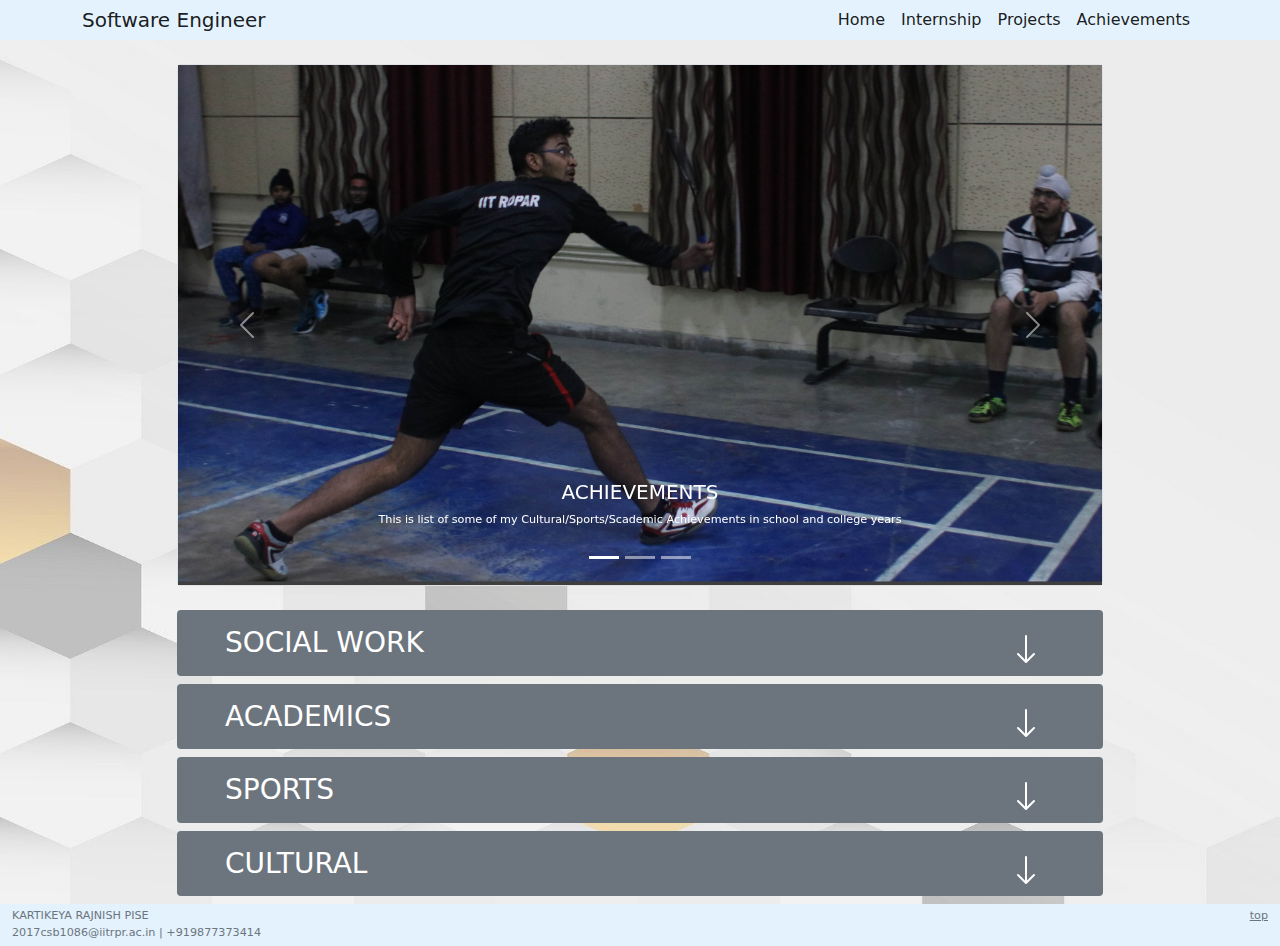
==== commit f2a1b0ea: "safe1" ====
--- a/achievements.html
+++ b/achievements.html
@@ -67,8 +67,8 @@
     <div class="container">
       <!-- =====================================================================list -->
       <div class="row">
-        <div class="col-lg-2"></div>
-        <div class="col-lg-8 decrease_font">
+        <div class="col-lg-1"></div>
+        <div class="col-lg-10 decrease_font">
           <!-- =====================================================================carousal -->
           <div id="top_area" class="container my-4 border rounded p-0">
             <div
@@ -551,7 +551,7 @@
             </div>
           </div>
         </div>
-        <div class="col-lg-2"></div>
+        <div class="col-lg-1"></div>
       </div>
 
       <!-- ===================================================================== list -->
--- a/style.css
+++ b/style.css
@@ -1,8 +1,3 @@
-/* ======================================================================fonts */
-/* @import url(../fonts/Roboto/Roboto-Regular.ttf);
-@import url("https://fonts.googleapis.com/css2?family=Baloo+Bhai+2:wght@600&display=swap"); */
-/* ======================================================================fonts */
-
 html,
 body {
   /* font-family: "Roboto"; */
@@ -11,8 +6,10 @@
     "Helvetica Neue", Arial, sans-serif;
   margin: 0%;
   box-sizing: border-box;
-  /* background-image: url("https://images.unsplash.com/photo-1454117096348-e4abbeba002c?ixlib=rb-1.2.1&ixid=MnwxMjA3fDB8MHxwaG90by1wYWdlfHx8fGVufDB8fHx8&auto=format&fit=crop&w=750&q=80");
-  background-size: cover; */
+  background-image: url("./img/background1.jpg");
+  background-size: 100% 100%;
+  background-repeat: repeat-y;
+  /* background-repeat: repeat-x; */
 }
 
 .my_navbar a:active {
@@ -20,5 +17,16 @@
 }
 
 .decrease_font {
-  font-size: 0.7rem;
+  font-size: 0.7em;
 }
+
+.increase_font {
+  font-size: 1em;
+}
+
+#about_me {
+  background-color: #e3f2fd;
+  background-image: url("./img/coding.jpg");
+  border: 2px solid black;
+  border-radius: 10px;
+}
